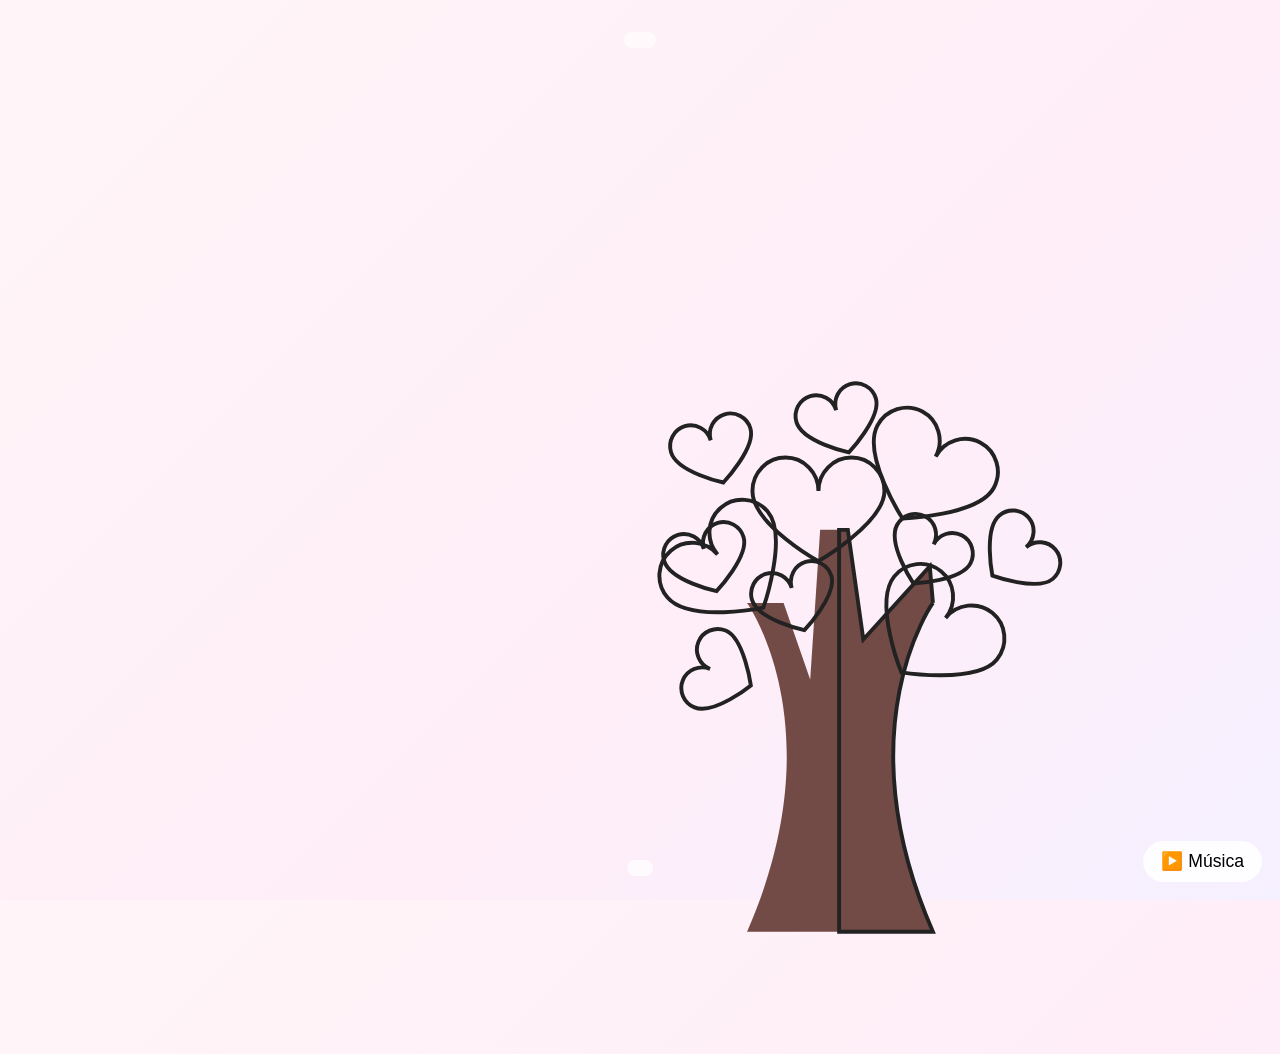
==== iss1/index.html @ 06762588 "Add files via upload" ====
<!DOCTYPE html>
<html lang="es">

<head>
  <meta charset="UTF-8" />
  <meta name="viewport" content="width=device-width, initial-scale=1.0" />
  <title>para isabellita</title>
  <meta name="author" content="el amor de tu vida" />
  

  <!-- Estilos externos -->
  <link rel="stylesheet" href="style.css" />
  <link rel="stylesheet" href="style.mobile.css" media="only screen and (max-width: 600px)" />

  <style>
    /* Ajustes rápidos locales (puedes moverlos a style.css) */
    html, body { height: 100%; }
    body {
      margin: 0;
      min-height: 100vh;
      color: #222;
      /* Fondo degradado */
      background: linear-gradient(135deg, #fff5f8 0%, #ffeef8 60%, #f5f0ff 100%);
      font-family: system-ui, -apple-system, "Segoe UI", Roboto, "Helvetica Neue", Arial;
      overflow: hidden;
    }

    .tree-container {
      position: absolute;
      top: 50%;
      left: 50%;
      transform: translate(-50%, -50%);
      width: 400px;
      height: 400px;
      z-index: 2;
      pointer-events: none;
    }

    .dedication-text {
      position: fixed;
      top: 2rem;
      left: 50%;
      transform: translateX(-50%);
      text-align: center;
      z-index: 5;
      max-width: 90%;
      padding: 0.5rem 1rem;
      background: rgba(255,255,255,0.6);
      border-radius: 12px;
      backdrop-filter: blur(4px);
    }

    .countdown {
      position: fixed;
      bottom: 1.5rem;
      left: 50%;
      transform: translateX(-50%);
      z-index: 5;
      background: rgba(255,255,255,0.7);
      padding: 0.5rem 0.8rem;
      border-radius: 10px;
      font-weight: 600;
    }

    @keyframes beat {
      0%,100% { transform: scale(1); }
      20% { transform: scale(1.1); }
      40% { transform: scale(0.95); }
      60% { transform: scale(1.08); }
      80% { transform: scale(1); }
    }

    .animated-heart { transform-origin: center; animation: beat 1s infinite; }
    noscript { display: block; text-align: center; margin-top: 1rem; color: #900; }
  </style>
</head>

<body>
  <div id="floating-objects" aria-hidden="true"></div>

  <div class="dedication-text" id="dedication-text" aria-live="polite" role="region">
    <!-- Texto de dedicatoria (escrito por script.js) -->
  </div>

  <div class="tree-container" id="tree-container" aria-hidden="false" role="img" aria-label="Árbol con corazones animados"></div>

  <div class="countdown" id="countdown" aria-live="polite" role="status"></div>

  <!-- Audio: autoplay + muted para evitar bloqueo. Se intentará desmutear al primer interaction -->
  <audio id="bg-music" src="music1.mp3" autoplay muted loop preload="auto"></audio>

  <noscript>
    Esta página funciona mejor con JavaScript activado. La animación y música no estarán disponibles sin JS.
  </noscript>

  <!-- Script principal -->
  <script src="script.js" defer></script>

  <!-- Intento de activar sonido (desmutear) en la primera interacción del usuario -->
  <script>
    (function() {
      const audio = document.getElementById('bg-music');
      if (!audio) return;
      function enableSound() {
        try {
          audio.muted = false;
          audio.volume = 0.7;
          audio.play().catch(()=>{ /* autoplay con sonido puede ser bloqueado */ });
        } catch (e) { /* ignorar */ }
      }
      // Escuchar interacción única
      window.addEventListener('pointerdown', enableSound, { once: true });
      window.addEventListener('keydown', enableSound, { once: true });
      // Intento rápido al cargar (puede fallar si bloqueado)
      window.addEventListener('load', () => { audio.play().catch(()=>{}); });
    })();
  </script>
</body>

</html>
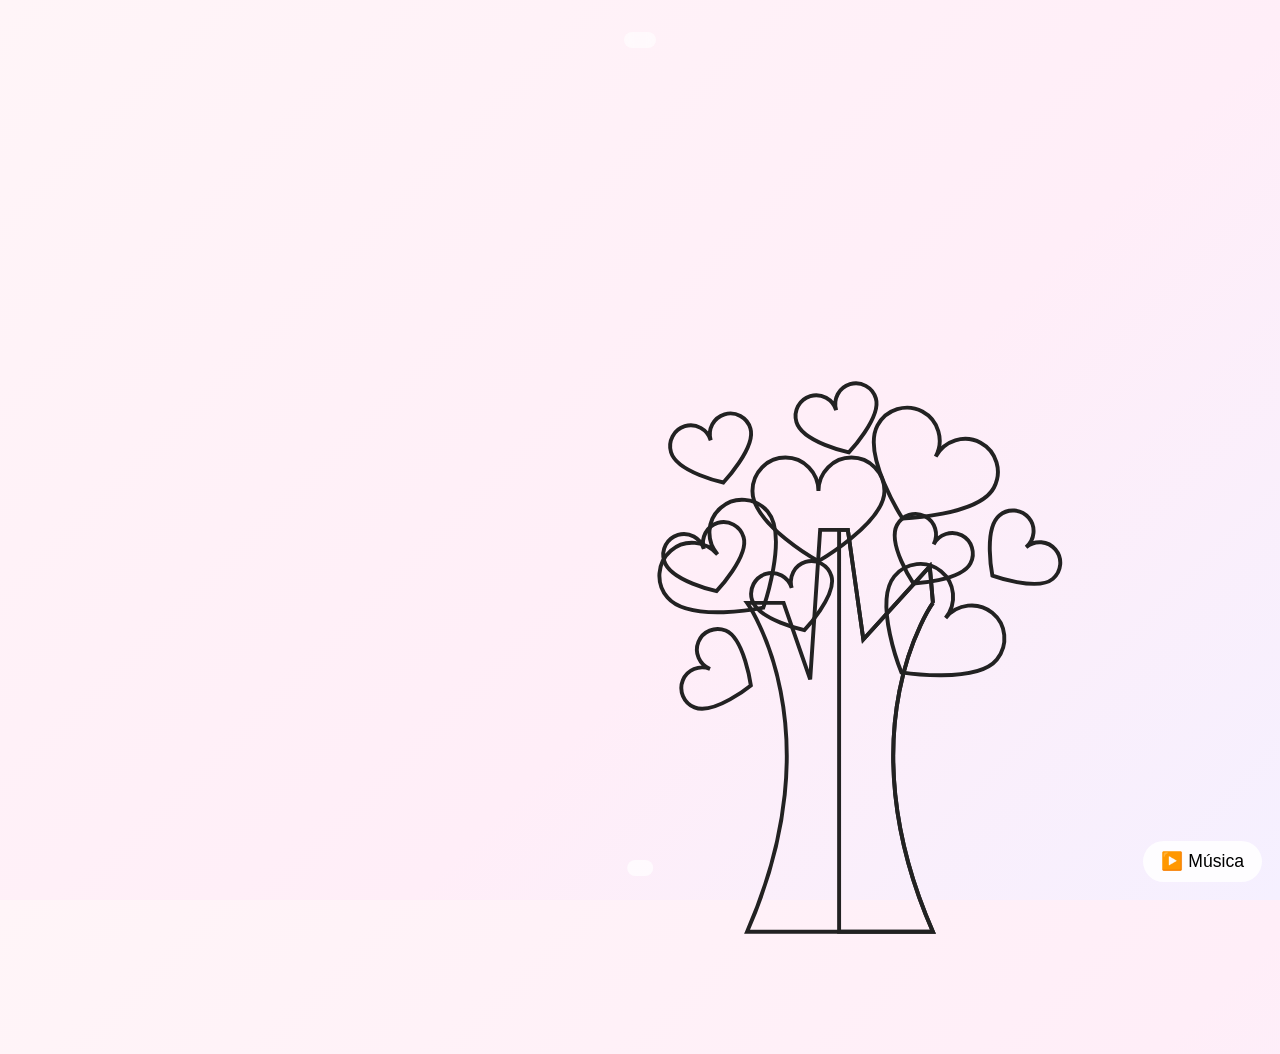
==== commit 592c281f: "Update index.html" ====
--- a/iss1/index.html
+++ b/iss1/index.html
@@ -11,7 +11,7 @@
 
   <!-- Estilos externos -->
   <link rel="stylesheet" href="style.css" />
-  <link rel="stylesheet" href="style.mobile.css" media="only screen and (max-width: 600px)" />
+  <link rel="stylesheet" href="style.css" media="only screen and (max-width: 600px)" />
 
   <style>
     /* Ajustes rápidos locales (puedes moverlos a style.css) */
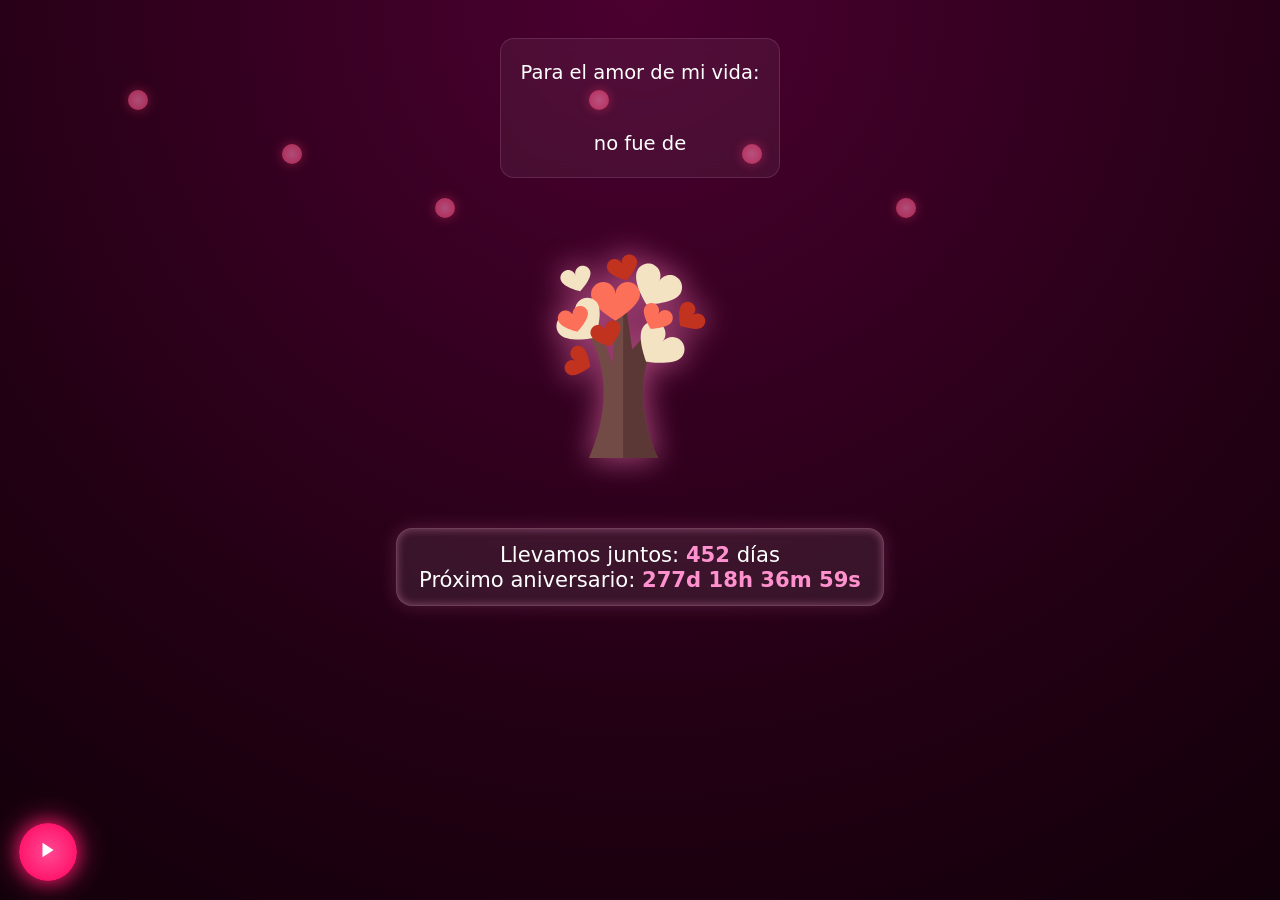
==== commit b67325bd: "Update index.html" ====
--- a/iss1/index.html
+++ b/iss1/index.html
@@ -1,121 +1,46 @@
 
 <!DOCTYPE html>
 <html lang="es">
-
 <head>
   <meta charset="UTF-8" />
   <meta name="viewport" content="width=device-width, initial-scale=1.0" />
   <title>para isabellita</title>
   <meta name="author" content="el amor de tu vida" />
-  
+  <meta name="description" content="Árbol de Amor Animado - una sorpresa interactiva" />
 
-  <!-- Estilos externos -->
+  <!-- Estilo principal (unificado) -->
   <link rel="stylesheet" href="style.css" />
-  <link rel="stylesheet" href="style.css" media="only screen and (max-width: 600px)" />
+</head>
+<body>
+  <main class="main-container">
+    <div id="floating-objects" aria-hidden="true"></div>
 
-  <style>
-    /* Ajustes rápidos locales (puedes moverlos a style.css) */
-    html, body { height: 100%; }
-    body {
-      margin: 0;
-      min-height: 100vh;
-      color: #222;
-      /* Fondo degradado */
-      background: linear-gradient(135deg, #fff5f8 0%, #ffeef8 60%, #f5f0ff 100%);
-      font-family: system-ui, -apple-system, "Segoe UI", Roboto, "Helvetica Neue", Arial;
-      overflow: hidden;
-    }
+    <div class="dedication-text" id="dedication-text" aria-live="polite" role="region"></div>
 
-    .tree-container {
-      position: absolute;
-      top: 50%;
-      left: 50%;
-      transform: translate(-50%, -50%);
-      width: 400px;
-      height: 400px;
-      z-index: 2;
-      pointer-events: none;
-    }
+    <div class="tree-wrapper">
+      <div class="tree-container" id="tree-container" role="img" aria-label="Árbol con corazones animados"></div>
+    </div>
 
-    .dedication-text {
-      position: fixed;
-      top: 2rem;
-      left: 50%;
-      transform: translateX(-50%);
-      text-align: center;
-      z-index: 5;
-      max-width: 90%;
-      padding: 0.5rem 1rem;
-      background: rgba(255,255,255,0.6);
-      border-radius: 12px;
-      backdrop-filter: blur(4px);
-    }
+    <div class="countdown-wrapper">
+      <div class="countdown" id="countdown" role="status" aria-live="polite"></div>
+    </div>
+  </main>
 
-    .countdown {
-      position: fixed;
-      bottom: 1.5rem;
-      left: 50%;
-      transform: translateX(-50%);
-      z-index: 5;
-      background: rgba(255,255,255,0.7);
-      padding: 0.5rem 0.8rem;
-      border-radius: 10px;
-      font-weight: 600;
-    }
+  <!-- Audio (elemento presente; script gestiona autoplay/fallback) -->
+  <audio id="bg-music" src="music1.mp3" preload="auto"></audio>
 
-    @keyframes beat {
-      0%,100% { transform: scale(1); }
-      20% { transform: scale(1.1); }
-      40% { transform: scale(0.95); }
-      60% { transform: scale(1.08); }
-      80% { transform: scale(1); }
-    }
+  <!-- Botón de control de audio (a la izquierda) -->
+  <button id="audio-toggle" class="audio-toggle" aria-pressed="false" title="Reproducir / Pausar música" aria-label="Control de música">
+    <svg width="22" height="22" viewBox="0 0 24 24" aria-hidden="true" focusable="false">
+      <path id="icon-play" d="M6 4v16l12-8z" fill="#fff"></path>
+      <g id="icon-pause" style="display:none">
+        <rect x="6" y="5" width="4" height="14" fill="#fff"></rect>
+        <rect x="14" y="5" width="4" height="14" fill="#fff"></rect>
+      </g>
+    </svg>
+  </button>
 
-    .animated-heart { transform-origin: center; animation: beat 1s infinite; }
-    noscript { display: block; text-align: center; margin-top: 1rem; color: #900; }
-  </style>
-</head>
-
-<body>
-  <div id="floating-objects" aria-hidden="true"></div>
-
-  <div class="dedication-text" id="dedication-text" aria-live="polite" role="region">
-    <!-- Texto de dedicatoria (escrito por script.js) -->
-  </div>
-
-  <div class="tree-container" id="tree-container" aria-hidden="false" role="img" aria-label="Árbol con corazones animados"></div>
-
-  <div class="countdown" id="countdown" aria-live="polite" role="status"></div>
-
-  <!-- Audio: autoplay + muted para evitar bloqueo. Se intentará desmutear al primer interaction -->
-  <audio id="bg-music" src="music1.mp3" autoplay muted loop preload="auto"></audio>
-
-  <noscript>
-    Esta página funciona mejor con JavaScript activado. La animación y música no estarán disponibles sin JS.
-  </noscript>
-
-  <!-- Script principal -->
+  <!-- Script principal (deferred) -->
   <script src="script.js" defer></script>
-
-  <!-- Intento de activar sonido (desmutear) en la primera interacción del usuario -->
-  <script>
-    (function() {
-      const audio = document.getElementById('bg-music');
-      if (!audio) return;
-      function enableSound() {
-        try {
-          audio.muted = false;
-          audio.volume = 0.7;
-          audio.play().catch(()=>{ /* autoplay con sonido puede ser bloqueado */ });
-        } catch (e) { /* ignorar */ }
-      }
-      // Escuchar interacción única
-      window.addEventListener('pointerdown', enableSound, { once: true });
-      window.addEventListener('keydown', enableSound, { once: true });
-      // Intento rápido al cargar (puede fallar si bloqueado)
-      window.addEventListener('load', () => { audio.play().catch(()=>{}); });
-    })();
-  </script>
 </body>
-
 </html>
--- a/iss1/style.css
+++ b/iss1/style.css
@@ -0,0 +1,256 @@
+/* ---------------- PREMIUM COSMIC LOVE EDITION ---------------- */
+
+/* RESET */
+* {
+  margin: 0;
+  padding: 0;
+  box-sizing: border-box;
+}
+
+html, body {
+  height: 100%;
+  width: 100%;
+  overflow-x: hidden;
+  font-family: 'Poppins', system-ui, sans-serif;
+  background: radial-gradient(circle at top, #4b0030, #230014 65%, #12000a 100%);
+  color: #fff;
+}
+
+/* PARALLAX BACKGROUND */
+body::before {
+  content: "";
+  position: fixed;
+  inset: 0;
+  background: url('https://i.imgur.com/iSKmG9s.png');
+  background-size: cover;
+  opacity: 0.25;
+  z-index: -2;
+  animation: parallaxMove 18s infinite ease-in-out alternate;
+}
+
+@keyframes parallaxMove {
+  from { transform: translateY(0); }
+  to   { transform: translateY(-22px); }
+}
+
+/* CONTENEDOR */
+.main-container {
+  position: relative;
+  width: 100%;
+  min-height: 100vh;
+  padding: 1.4rem;
+  display: flex;
+  flex-direction: column;
+  align-items: center;
+  z-index: 5;
+}
+
+/* PARTÍCULAS PREMIUM */
+#floating-objects {
+  position: absolute;
+  inset: 0;
+  pointer-events: none;
+  overflow: hidden;
+  z-index: 1;
+}
+
+/* pétalos */
+.floating-petal {
+  width: 20px;
+  height: 20px;
+  background: radial-gradient(circle, #ff82b4, #ff3e72);
+  border-radius: 50%;
+  opacity: 0.45;
+  animation: premiumFloat 6s infinite ease-in-out;
+  filter: drop-shadow(0 0 6px #ff3e72aa);
+}
+
+@keyframes premiumFloat {
+  0%   { transform: translateY(0) scale(1); }
+  40%  { transform: translateY(-45px) scale(1.25); }
+  100% { transform: translateY(0) scale(1); }
+}
+
+/* brillo tipo estrellita */
+.glitter {
+  width: 9px;
+  height: 9px;
+  background: radial-gradient(circle, #ffffff, #ffd3f8);
+  border-radius: 50%;
+  opacity: 0.9;
+  animation: glitterBlink 2s infinite ease-in-out alternate;
+  filter: drop-shadow(0 0 10px #ffc7f9);
+}
+
+@keyframes glitterBlink {
+  from { transform: scale(0.4); opacity: 0.7; }
+  to   { transform: scale(1.2); opacity: 1; }
+}
+
+/* DEDICATORIA */
+.dedication-text {
+  max-width: 900px;
+  text-align: center;
+  font-size: 1.22rem;
+  line-height: 1.8;
+  margin-top: 1rem;
+  margin-bottom: 1.7rem;
+  padding: 1rem 1.2rem;
+
+  background: rgba(255, 255, 255, 0.05);
+  border: 1px solid rgba(255, 180, 220, 0.15);
+  border-radius: 14px;
+  backdrop-filter: blur(8px);
+  white-space: pre-wrap;
+
+
+  animation: dedicationGlow 4s infinite ease-in-out alternate,
+             fadeInText 1.3s ease both;
+}
+
+@keyframes fadeInText {
+  from { opacity: 0; transform: translateY(10px); }
+  to   { opacity: 1; transform: translateY(0); }
+}
+
+@keyframes dedicationGlow {
+  0%  { box-shadow: 0 0 12px #ff6ba255; }
+  100% { box-shadow: 0 0 22px #ff91c5aa; }
+}
+
+.signature {
+  margin-top: 1rem;
+  font-size: 1.3rem;
+  opacity: 0;
+  transition: opacity 1.5s ease;
+  color: #ff7abf;
+}
+
+/* ÁRBOL */
+.tree-wrapper {
+  width: 100%;
+  display: flex;
+  justify-content: center;
+}
+
+.tree-container svg {
+  width: 330px;
+  max-width: 90%;
+  height: auto;
+  filter: drop-shadow(0 0 16px #ff7abf44);
+}
+
+/* CORAZONES PREMIUM */
+.animated-heart {
+  animation: heartbeat 1.4s infinite ease-in-out;
+  transform-origin: center;
+  filter: drop-shadow(0 0 10px #ff4f9f);
+}
+
+@keyframes heartbeat {
+  0% { transform: scale(1); }
+  20% { transform: scale(1.3); }
+  35% { transform: scale(1); }
+  60% { transform: scale(1.25); }
+  100% { transform: scale(1); }
+}
+
+/* CUENTA REGRESIVA */
+.countdown-wrapper {
+  margin-top: 1.4rem;
+  text-align: center;
+}
+
+.countdown {
+  font-size: 1.32rem;
+  padding: 0.8rem 1.4rem;
+
+  background: rgba(255, 255, 255, 0.08);
+  border: 1px solid rgba(255, 200, 220, 0.25);
+  border-radius: 16px;
+  backdrop-filter: blur(6px);
+  opacity: 0;
+
+  box-shadow: 0 0 18px #ff7ac333, inset 0 0 8px #ff9cd666;
+
+  transition: opacity 0.8s ease, transform 0.8s ease;
+}
+
+.countdown.visible {
+  opacity: 1;
+  transform: translateY(0);
+}
+
+.countdown b {
+  color: #ff92ce;
+}
+
+/* BOTÓN DE AUDIO PREMIUM */
+.audio-toggle {
+  position: fixed;
+  left: 1.2rem;
+  bottom: 1.2rem;
+  z-index: 20;
+
+  width: 58px;
+  height: 58px;
+  border-radius: 50%;
+  border: none;
+
+  background: radial-gradient(circle, #ff4a92, #ff005c);
+  box-shadow: 0 0 16px #ff0f68aa, 0 0 30px #ff2a7ecc;
+
+  cursor: pointer;
+  transition: transform 0.25s ease, filter 0.25s ease;
+}
+
+.audio-toggle:hover {
+  transform: scale(1.15);
+  filter: brightness(1.2);
+}
+
+.audio-toggle svg path,
+.audio-toggle svg rect {
+  fill: #fff;
+}
+
+/* RESPONSIVE */
+@media (max-width: 480px) {
+  .dedication-text {
+    font-size: 1.1rem;
+  }
+
+  .tree-container svg {
+    width: 260px;
+  }
+
+  .countdown {
+    font-size: 1.15rem;
+  }
+}
+/* ---------------- ANIMACIÓN DE ENTRADA DEL ÁRBOL ---------------- */
+.tree-enter {
+  opacity: 0;
+  transform: scale(0.65) translateY(25px) rotate(-2deg);
+  animation: treeEnter 1.3s cubic-bezier(.18,.85,.45,1.12) forwards;
+  filter: drop-shadow(0 0 30px #ff7abf99);
+}
+
+@keyframes treeEnter {
+  0% {
+    opacity: 0;
+    transform: scale(0.65) translateY(25px) rotate(-4deg);
+    filter: drop-shadow(0 0 0px #ff7abf00);
+  }
+  70% {
+    opacity: 1;
+    transform: scale(1.05) translateY(-4px) rotate(1deg);
+    filter: drop-shadow(0 0 22px #ff7abfaa);
+  }
+  100% {
+    opacity: 1;
+    transform: scale(1) translateY(0) rotate(0deg);
+    filter: drop-shadow(0 0 14px #ff7abf66);
+  }
+}
+
